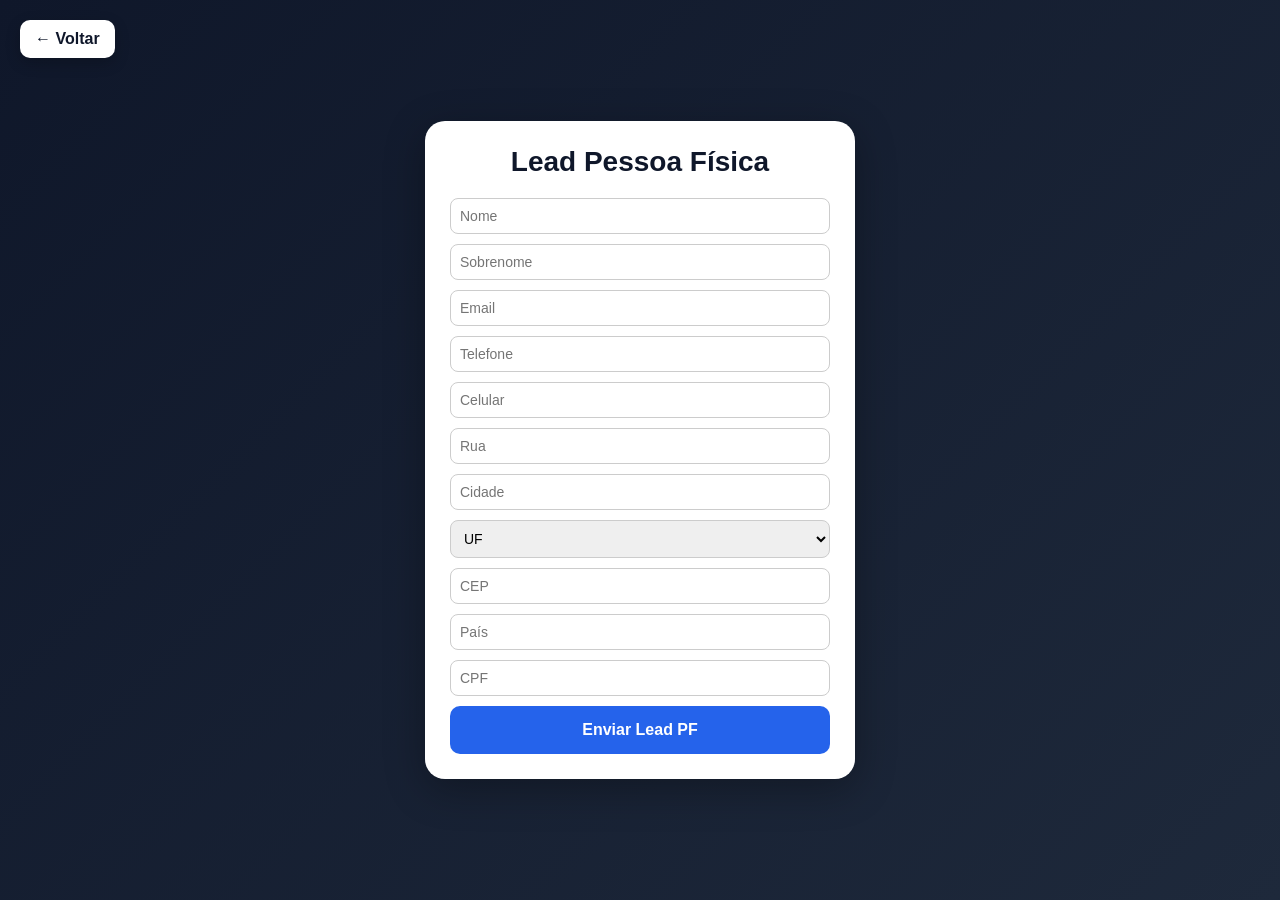
==== pf.html @ 28db8a4a "primeiro commit" ====
<!DOCTYPE html>
<html lang="pt-br">

<head>
  <meta charset="UTF-8">
  <meta name="viewport" content="width=device-width, initial-scale=1.0">

  <title>Pessoa Física</title>

  <link rel="stylesheet" href="style.css">

  <style>

    .form-container{
        margin:auto;
      background:white;

      width:100%;
        max-width:430px;

      padding:25px;

      border-radius:20px;

      box-shadow:0 10px 40px rgba(0,0,0,0.3);
    }

    form{
      display:flex;
      flex-direction:column;
      gap:10px;
    }

    input, select{
      padding:9px;

      border:1px solid #ccc;

      border-radius:8px;

      font-size:14px;
    }

    button{
      background:#2563eb;

      color:white;

      border:none;

      padding:15px;

      border-radius:10px;

      cursor:pointer;

      font-size:16px;

      font-weight:bold;
    }

    button:hover{
      background:#1d4ed8;
    }

    h2{
  margin-bottom:20px;
  text-align:center;
  color:#0f172a;
  font-size:28px;
}
.back-button{

  position:absolute;

  top:20px;

  left:20px;

  background:white;

  color:#0f172a;

  padding:10px 15px;

  border-radius:10px;

  text-decoration:none;

  font-weight:bold;

  box-shadow:0 5px 15px rgba(0,0,0,0.2);

  transition:0.3s;
}

.back-button:hover{
  transform:scale(1.05);
}
  </style>

</head>

<body>

<a href="index.html" class="back-button">
  ← Voltar
</a>

  <div class="form-container">

    <h2>Lead Pessoa Física</h2>

    <form action="https://test.salesforce.com/servlet/servlet.WebToLead?encoding=UTF-8&orgId=00Dbe000003M23E" method="POST">

      <input type="hidden" name="oid" value="00Dbe000003M23E">

      <input type="hidden" name="retURL" value="https://google.com">

      <input type="hidden" name="recordType" value="012be00000200oT">

      <input type="hidden" name="00Nbe000001nMBh" value="B2B">

      <input type="text" name="first_name" placeholder="Nome">

      <input type="text" name="last_name" placeholder="Sobrenome" required>

      <input type="email" name="email" placeholder="Email">

      <input type="text" name="phone" placeholder="Telefone">

      <input type="text" id="celular" name="mobile" placeholder="Celular">

      <input type="text" name="00Nbe000001oehd" placeholder="Rua">

      <input type="text" name="00Nbe000001oekr" placeholder="Cidade">

      <select name="00Nbe000001oemT">

        <option value="">UF</option>

        <option value="CE">CE</option>
        <option value="SP">SP</option>
        <option value="RJ">RJ</option>
        <option value="MG">MG</option>

      </select>

      <input type="text" name="00Nbe000001oeph" placeholder="CEP">

      <input type="text" name="00Nbe000001ocO6" placeholder="País">

      <input type="text" id="cpf" name="00Nbe000001ocj7" placeholder="CPF">

      <input type="hidden" name="lead_source" value="Site">

      <button type="submit">
        Enviar Lead PF
      </button>

    </form>

  </div>
<script>

const cpf = document.getElementById('cpf');

cpf.addEventListener('input', (e) => {

  let value = e.target.value;

  value = value.replace(/\D/g,'');

  value = value.replace(/(\d{3})(\d)/,'$1.$2');

  value = value.replace(/(\d{3})(\d)/,'$1.$2');

  value = value.replace(/(\d{3})(\d{1,2})$/,'$1-$2');

  e.target.value = value;

});

const celular = document.getElementById('celular');

celular.addEventListener('input', (e) => {

  let value = e.target.value;

  value = value.replace(/\D/g,'');

  value = value.replace(/^(\d{2})(\d)/g,'($1) $2');

  value = value.replace(/(\d)(\d{4})$/,'$1-$2');

  e.target.value = value;

});

</script>
</body>

</html>
---- style.css ----
*{
  margin:0;
  padding:0;
  box-sizing:border-box;
  font-family:Arial, Helvetica, sans-serif;
}

body{

  min-height:100vh;

  display:flex;

  justify-content:center;

  align-items:center;

  padding:40px 20px;

  background:linear-gradient(135deg,#0f172a,#1e293b);
}

.container{
  width:100%;
  display:flex;
  justify-content:center;
  align-items:center;
}

.card{
  background:white;

  width:400px;

  padding:50px;

  border-radius:20px;

  text-align:center;

  box-shadow:0 10px 40px rgba(0,0,0,0.3);
}

.card h1{
  color:#0f172a;
  margin-bottom:20px;
}

.card p{
  color:#64748b;
  margin-bottom:30px;
}

.buttons{
  display:flex;
  flex-direction:column;
  gap:20px;
}

.btn{
  background:#2563eb;

  color:white;

  text-decoration:none;

  padding:15px;

  border-radius:10px;

  transition:0.3s;

  font-weight:bold;
}

.btn:hover{
  background:#1d4ed8;

  transform:scale(1.03);
}

.card,
.form-container{

  animation:fadeIn 0.5s ease;
}

@keyframes fadeIn{

  from{
    opacity:0;
    transform:translateY(20px);
  }

  to{
    opacity:1;
    transform:translateY(0);
  }
}

input:focus,
select:focus{

  outline:none;

  border:1px solid #2563eb;

  box-shadow:0 0 10px rgba(37,99,235,0.3);
}

button{
  transition:0.3s;
}

button:hover{

  transform:translateY(-2px);

  box-shadow:0 10px 20px rgba(37,99,235,0.3);
}

.subtitle{

  display:block;

  margin-top:-10px;

  margin-bottom:30px;

  color:#64748b;

  font-size:14px;
}
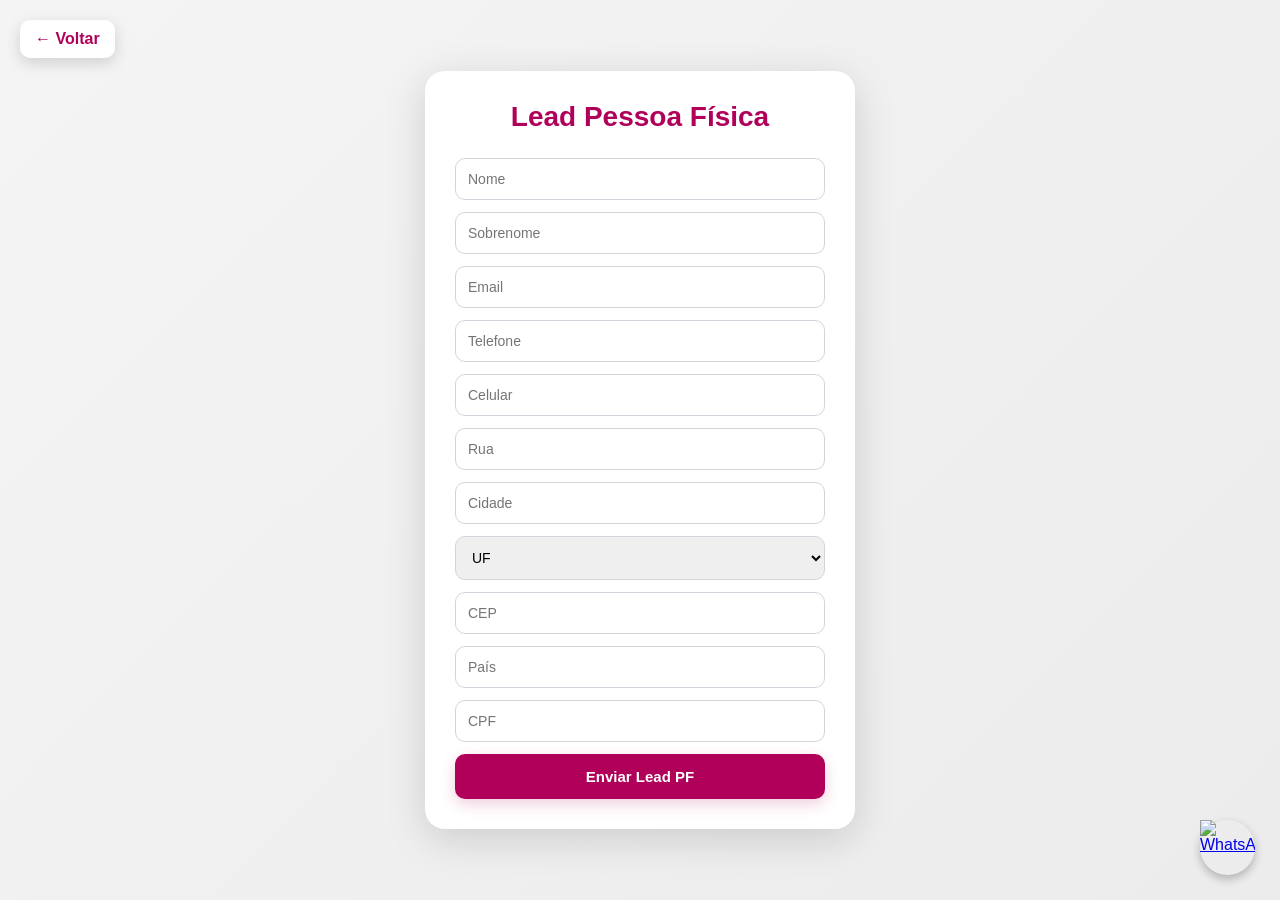
==== commit 45fac8ec: "style: padroniza formularios pf e pj" ====
--- a/pf.html
+++ b/pf.html
@@ -2,157 +2,142 @@
 <html lang="pt-br">
 
 <head>
+
   <meta charset="UTF-8">
+
   <meta name="viewport" content="width=device-width, initial-scale=1.0">
 
-  <title>Pessoa Física</title>
+  <title>Lead Pessoa Física</title>
 
   <link rel="stylesheet" href="style.css">
 
-  <style>
-
-    .form-container{
-        margin:auto;
-      background:white;
-
-      width:100%;
-        max-width:430px;
-
-      padding:25px;
-
-      border-radius:20px;
-
-      box-shadow:0 10px 40px rgba(0,0,0,0.3);
-    }
-
-    form{
-      display:flex;
-      flex-direction:column;
-      gap:10px;
-    }
-
-    input, select{
-      padding:9px;
-
-      border:1px solid #ccc;
-
-      border-radius:8px;
-
-      font-size:14px;
-    }
-
-    button{
-      background:#2563eb;
-
-      color:white;
-
-      border:none;
-
-      padding:15px;
-
-      border-radius:10px;
-
-      cursor:pointer;
-
-      font-size:16px;
-
-      font-weight:bold;
-    }
-
-    button:hover{
-      background:#1d4ed8;
-    }
-
-    h2{
-  margin-bottom:20px;
-  text-align:center;
-  color:#0f172a;
-  font-size:28px;
-}
-.back-button{
-
-  position:absolute;
-
-  top:20px;
-
-  left:20px;
-
-  background:white;
-
-  color:#0f172a;
-
-  padding:10px 15px;
-
-  border-radius:10px;
-
-  text-decoration:none;
-
-  font-weight:bold;
-
-  box-shadow:0 5px 15px rgba(0,0,0,0.2);
-
-  transition:0.3s;
-}
-
-.back-button:hover{
-  transform:scale(1.05);
-}
-  </style>
-
 </head>
 
 <body>
 
-<a href="index.html" class="back-button">
-  ← Voltar
-</a>
+  <a href="index.html" class="back-button">
+    ← Voltar
+  </a>
 
   <div class="form-container">
 
     <h2>Lead Pessoa Física</h2>
 
-    <form action="https://test.salesforce.com/servlet/servlet.WebToLead?encoding=UTF-8&orgId=00Dbe000003M23E" method="POST">
+    <form
+      action="https://test.salesforce.com/servlet/servlet.WebToLead?encoding=UTF-8&orgId=00Dbe000003M23E"
+      method="POST"
+    >
 
       <input type="hidden" name="oid" value="00Dbe000003M23E">
 
-      <input type="hidden" name="retURL" value="https://google.com">
+      <input type="hidden" name="retURL" value="https://www.frg.com.br/">
 
       <input type="hidden" name="recordType" value="012be00000200oT">
 
       <input type="hidden" name="00Nbe000001nMBh" value="B2B">
 
-      <input type="text" name="first_name" placeholder="Nome">
-
-      <input type="text" name="last_name" placeholder="Sobrenome" required>
-
-      <input type="email" name="email" placeholder="Email">
-
-      <input type="text" name="phone" placeholder="Telefone">
-
-      <input type="text" id="celular" name="mobile" placeholder="Celular">
-
-      <input type="text" name="00Nbe000001oehd" placeholder="Rua">
-
-      <input type="text" name="00Nbe000001oekr" placeholder="Cidade">
+      <input
+        type="text"
+        name="first_name"
+        placeholder="Nome"
+      >
+
+      <input
+        type="text"
+        name="last_name"
+        placeholder="Sobrenome"
+        required
+      >
+
+      <input
+        type="email"
+        name="email"
+        placeholder="Email"
+      >
+
+      <input
+        type="text"
+        name="phone"
+        placeholder="Telefone"
+      >
+
+      <input
+        type="text"
+        id="celular"
+        name="mobile"
+        placeholder="Celular"
+      >
+
+      <input
+        type="text"
+        name="00Nbe000001oehd"
+        placeholder="Rua"
+      >
+
+      <input
+        type="text"
+        name="00Nbe000001oekr"
+        placeholder="Cidade"
+      >
 
       <select name="00Nbe000001oemT">
 
         <option value="">UF</option>
 
+        <option value="AC">AC</option>
+        <option value="AL">AL</option>
+        <option value="AP">AP</option>
+        <option value="AM">AM</option>
+        <option value="BA">BA</option>
         <option value="CE">CE</option>
+        <option value="DF">DF</option>
+        <option value="ES">ES</option>
+        <option value="GO">GO</option>
+        <option value="MA">MA</option>
+        <option value="MT">MT</option>
+        <option value="MS">MS</option>
+        <option value="MG">MG</option>
+        <option value="PA">PA</option>
+        <option value="PB">PB</option>
+        <option value="PR">PR</option>
+        <option value="PE">PE</option>
+        <option value="PI">PI</option>
+        <option value="RJ">RJ</option>
+        <option value="RN">RN</option>
+        <option value="RS">RS</option>
+        <option value="RO">RO</option>
+        <option value="RR">RR</option>
+        <option value="SC">SC</option>
         <option value="SP">SP</option>
-        <option value="RJ">RJ</option>
-        <option value="MG">MG</option>
+        <option value="SE">SE</option>
+        <option value="TO">TO</option>
 
       </select>
 
-      <input type="text" name="00Nbe000001oeph" placeholder="CEP">
-
-      <input type="text" name="00Nbe000001ocO6" placeholder="País">
-
-      <input type="text" id="cpf" name="00Nbe000001ocj7" placeholder="CPF">
-
-      <input type="hidden" name="lead_source" value="Site">
+      <input
+        type="text"
+        name="00Nbe000001oeph"
+        placeholder="CEP"
+      >
+
+      <input
+        type="text"
+        name="00Nbe000001ocO6"
+        placeholder="País"
+      >
+
+      <input
+        type="text"
+        id="cpf"
+        name="00Nbe000001ocj7"
+        placeholder="CPF"
+      >
+
+      <input
+        type="hidden"
+        name="lead_source"
+        value="Site"
+      >
 
       <button type="submit">
         Enviar Lead PF
@@ -161,43 +146,61 @@
     </form>
 
   </div>
-<script>
-
-const cpf = document.getElementById('cpf');
-
-cpf.addEventListener('input', (e) => {
-
-  let value = e.target.value;
-
-  value = value.replace(/\D/g,'');
-
-  value = value.replace(/(\d{3})(\d)/,'$1.$2');
-
-  value = value.replace(/(\d{3})(\d)/,'$1.$2');
-
-  value = value.replace(/(\d{3})(\d{1,2})$/,'$1-$2');
-
-  e.target.value = value;
-
-});
-
-const celular = document.getElementById('celular');
-
-celular.addEventListener('input', (e) => {
-
-  let value = e.target.value;
-
-  value = value.replace(/\D/g,'');
-
-  value = value.replace(/^(\d{2})(\d)/g,'($1) $2');
-
-  value = value.replace(/(\d)(\d{4})$/,'$1-$2');
-
-  e.target.value = value;
-
-});
-
-</script>
+
+  <!-- Botão WhatsApp -->
+
+  <a
+    href="https://wa.me/5585988887777?text=Olá,%20gostaria%20de%20mais%20informações"
+    class="whatsapp-float"
+    target="_blank"
+    rel="noopener noreferrer"
+  >
+
+    <img
+      src="https://cdn-icons-png.flaticon.com/512/733/733585.png"
+      alt="WhatsApp"
+    >
+
+  </a>
+
+  <script>
+
+    const cpf = document.getElementById('cpf');
+
+    cpf.addEventListener('input', (e) => {
+
+      let value = e.target.value;
+
+      value = value.replace(/\D/g,'');
+
+      value = value.replace(/(\d{3})(\d)/,'$1.$2');
+
+      value = value.replace(/(\d{3})(\d)/,'$1.$2');
+
+      value = value.replace(/(\d{3})(\d{1,2})$/,'$1-$2');
+
+      e.target.value = value;
+
+    });
+
+    const celular = document.getElementById('celular');
+
+    celular.addEventListener('input', (e) => {
+
+      let value = e.target.value;
+
+      value = value.replace(/\D/g,'');
+
+      value = value.replace(/^(\d{2})(\d)/g,'($1) $2');
+
+      value = value.replace(/(\d)(\d{4})$/,'$1-$2');
+
+      e.target.value = value;
+
+    });
+
+  </script>
+
 </body>
 
 </html>
--- a/style.css
+++ b/style.css
@@ -17,17 +17,22 @@
 
   padding:40px 20px;
 
-  background:linear-gradient(135deg,#0f172a,#1e293b);
+  background:linear-gradient(135deg,#f4f4f4,#ececec);
 }
 
 .container{
+
   width:100%;
+
   display:flex;
+
   justify-content:center;
+
   align-items:center;
 }
 
 .card{
+
   background:white;
 
   width:400px;
@@ -38,27 +43,43 @@
 
   text-align:center;
 
-  box-shadow:0 10px 40px rgba(0,0,0,0.3);
+  box-shadow:0 10px 40px rgba(0,0,0,0.15);
+
+  animation:fadeIn 0.5s ease;
 }
 
 .card h1{
-  color:#0f172a;
+
+  color:#b0005a;
+
   margin-bottom:20px;
+
+  font-size:32px;
+
+  font-weight:bold;
 }
 
 .card p{
-  color:#64748b;
+
+  color:#5b5b5b;
+
   margin-bottom:30px;
+
+  font-size:15px;
 }
 
 .buttons{
+
   display:flex;
+
   flex-direction:column;
+
   gap:20px;
 }
 
 .btn{
-  background:#2563eb;
+
+  background:#b0005a;
 
   color:white;
 
@@ -68,66 +89,226 @@
 
   border-radius:10px;
 
-  transition:0.3s;
+  transition:all 0.3s ease;
 
   font-weight:bold;
+
+  box-shadow:0 5px 15px rgba(176,0,90,0.2);
 }
 
 .btn:hover{
-  background:#1d4ed8;
+
+  background:#a00050;
 
   transform:scale(1.03);
-}
-
-.card,
+
+  box-shadow:0 10px 20px rgba(176,0,90,0.3);
+}
+
 .form-container{
 
+  margin:auto;
+
+  background:white;
+
+  width:100%;
+  max-width:430px;
+
+  padding:30px;
+
+  border-radius:20px;
+
+  box-shadow:0 10px 40px rgba(0,0,0,0.15);
+
   animation:fadeIn 0.5s ease;
 }
 
+form{
+
+  display:flex;
+
+  flex-direction:column;
+
+  gap:12px;
+}
+
+input,
+select{
+
+  padding:12px;
+
+  border:1px solid #d1d5db;
+
+  border-radius:10px;
+
+  font-size:14px;
+
+  transition:all 0.3s ease;
+}
+
+input:focus,
+select:focus{
+
+  outline:none;
+
+  border:1px solid #b0005a;
+
+  box-shadow:0 0 10px rgba(176,0,90,0.25);
+}
+
+button{
+
+  background:#b0005a;
+
+  color:white;
+
+  border:none;
+
+  padding:14px;
+
+  border-radius:10px;
+
+  cursor:pointer;
+
+  font-size:15px;
+
+  font-weight:bold;
+
+  transition:all 0.3s ease;
+
+  box-shadow:0 5px 15px rgba(176,0,90,0.2);
+}
+
+button:hover{
+
+  background:#a00050;
+
+  transform:translateY(-2px);
+
+  box-shadow:0 10px 20px rgba(176,0,90,0.25);
+}
+
+h2{
+
+  margin-bottom:25px;
+
+  text-align:center;
+
+  color:#b0005a;
+
+  font-size:28px;
+}
+
+.subtitle{
+
+  display:block;
+
+  margin-top:-10px;
+
+  margin-bottom:30px;
+
+  color:#5b5b5b;
+
+  font-size:14px;
+
+  font-weight:500;
+}
+
+.back-button{
+
+  position:absolute;
+
+  top:20px;
+
+  left:20px;
+
+  z-index:999;
+
+  background:white;
+
+  color:#b0005a;
+
+  padding:10px 15px;
+
+  border-radius:10px;
+
+  text-decoration:none;
+
+  font-weight:bold;
+
+  box-shadow:0 5px 15px rgba(0,0,0,0.15);
+
+  transition:all 0.3s ease;
+}
+
+.back-button:hover{
+
+  transform:scale(1.05);
+
+  background:#fafafa;
+}
+
+.logo{
+
+  width:220px;
+
+  display:block;
+
+  margin:0 auto 20px auto;
+}
+
 @keyframes fadeIn{
 
   from{
+
     opacity:0;
+
     transform:translateY(20px);
   }
 
   to{
+
     opacity:1;
+
     transform:translateY(0);
   }
 }
 
-input:focus,
-select:focus{
-
-  outline:none;
-
-  border:1px solid #2563eb;
-
-  box-shadow:0 0 10px rgba(37,99,235,0.3);
-}
-
-button{
-  transition:0.3s;
-}
-
-button:hover{
-
-  transform:translateY(-2px);
-
-  box-shadow:0 10px 20px rgba(37,99,235,0.3);
-}
-
-.subtitle{
-
-  display:block;
-
-  margin-top:-10px;
-
-  margin-bottom:30px;
-
-  color:#64748b;
-
-  font-size:14px;
+/* =========================
+   WhatsApp Floating Button
+========================= */
+
+.whatsapp-float {
+
+  position: fixed;
+
+  width: 55px;
+  height: 55px;
+
+  bottom: 25px;
+  right: 25px;
+
+  z-index: 1000;
+
+  border-radius: 50%;
+
+  display: flex;
+
+  justify-content: center;
+  align-items: center;
+
+  box-shadow:0 4px 10px rgba(0,0,0,0.25);
+
+  transition:all 0.3s ease;
+}
+
+.whatsapp-float:hover {
+
+  transform:scale(1.1);
+}
+
+.whatsapp-float img {
+
+  width:55px;
+  height:55px;
 }
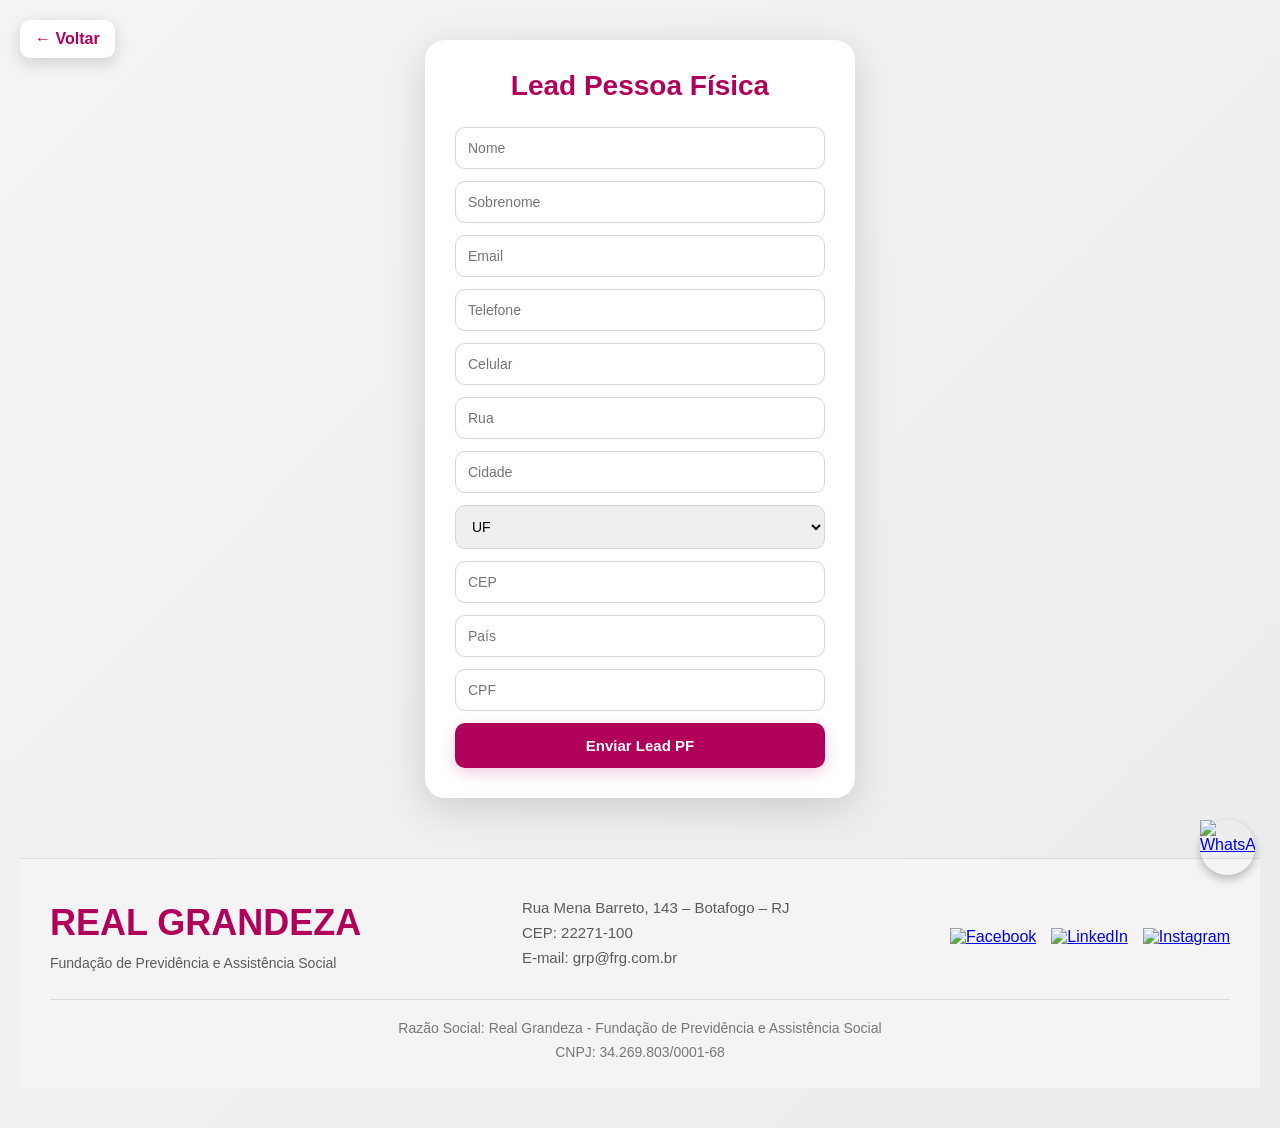
==== commit 118eb552: "feat: adiciona footer institucional nos formularios" ====
--- a/pf.html
+++ b/pf.html
@@ -19,131 +19,135 @@
     ← Voltar
   </a>
 
-  <div class="form-container">
-
-    <h2>Lead Pessoa Física</h2>
-
-    <form
-      action="https://test.salesforce.com/servlet/servlet.WebToLead?encoding=UTF-8&orgId=00Dbe000003M23E"
-      method="POST"
-    >
-
-      <input type="hidden" name="oid" value="00Dbe000003M23E">
-
-      <input type="hidden" name="retURL" value="https://www.frg.com.br/">
-
-      <input type="hidden" name="recordType" value="012be00000200oT">
-
-      <input type="hidden" name="00Nbe000001nMBh" value="B2B">
-
-      <input
-        type="text"
-        name="first_name"
-        placeholder="Nome"
+  <div class="container">
+
+    <div class="form-container">
+
+      <h2>Lead Pessoa Física</h2>
+
+      <form
+        action="https://test.salesforce.com/servlet/servlet.WebToLead?encoding=UTF-8&orgId=00Dbe000003M23E"
+        method="POST"
       >
 
-      <input
-        type="text"
-        name="last_name"
-        placeholder="Sobrenome"
-        required
-      >
-
-      <input
-        type="email"
-        name="email"
-        placeholder="Email"
-      >
-
-      <input
-        type="text"
-        name="phone"
-        placeholder="Telefone"
-      >
-
-      <input
-        type="text"
-        id="celular"
-        name="mobile"
-        placeholder="Celular"
-      >
-
-      <input
-        type="text"
-        name="00Nbe000001oehd"
-        placeholder="Rua"
-      >
-
-      <input
-        type="text"
-        name="00Nbe000001oekr"
-        placeholder="Cidade"
-      >
-
-      <select name="00Nbe000001oemT">
-
-        <option value="">UF</option>
-
-        <option value="AC">AC</option>
-        <option value="AL">AL</option>
-        <option value="AP">AP</option>
-        <option value="AM">AM</option>
-        <option value="BA">BA</option>
-        <option value="CE">CE</option>
-        <option value="DF">DF</option>
-        <option value="ES">ES</option>
-        <option value="GO">GO</option>
-        <option value="MA">MA</option>
-        <option value="MT">MT</option>
-        <option value="MS">MS</option>
-        <option value="MG">MG</option>
-        <option value="PA">PA</option>
-        <option value="PB">PB</option>
-        <option value="PR">PR</option>
-        <option value="PE">PE</option>
-        <option value="PI">PI</option>
-        <option value="RJ">RJ</option>
-        <option value="RN">RN</option>
-        <option value="RS">RS</option>
-        <option value="RO">RO</option>
-        <option value="RR">RR</option>
-        <option value="SC">SC</option>
-        <option value="SP">SP</option>
-        <option value="SE">SE</option>
-        <option value="TO">TO</option>
-
-      </select>
-
-      <input
-        type="text"
-        name="00Nbe000001oeph"
-        placeholder="CEP"
-      >
-
-      <input
-        type="text"
-        name="00Nbe000001ocO6"
-        placeholder="País"
-      >
-
-      <input
-        type="text"
-        id="cpf"
-        name="00Nbe000001ocj7"
-        placeholder="CPF"
-      >
-
-      <input
-        type="hidden"
-        name="lead_source"
-        value="Site"
-      >
-
-      <button type="submit">
-        Enviar Lead PF
-      </button>
-
-    </form>
+        <input type="hidden" name="oid" value="00Dbe000003M23E">
+
+        <input type="hidden" name="retURL" value="https://www.frg.com.br/">
+
+        <input type="hidden" name="recordType" value="012be00000200oT">
+
+        <input type="hidden" name="00Nbe000001nMBh" value="B2B">
+
+        <input
+          type="text"
+          name="first_name"
+          placeholder="Nome"
+        >
+
+        <input
+          type="text"
+          name="last_name"
+          placeholder="Sobrenome"
+          required
+        >
+
+        <input
+          type="email"
+          name="email"
+          placeholder="Email"
+        >
+
+        <input
+          type="text"
+          name="phone"
+          placeholder="Telefone"
+        >
+
+        <input
+          type="text"
+          id="celular"
+          name="mobile"
+          placeholder="Celular"
+        >
+
+        <input
+          type="text"
+          name="00Nbe000001oehd"
+          placeholder="Rua"
+        >
+
+        <input
+          type="text"
+          name="00Nbe000001oekr"
+          placeholder="Cidade"
+        >
+
+        <select name="00Nbe000001oemT">
+
+          <option value="">UF</option>
+
+          <option value="AC">AC</option>
+          <option value="AL">AL</option>
+          <option value="AP">AP</option>
+          <option value="AM">AM</option>
+          <option value="BA">BA</option>
+          <option value="CE">CE</option>
+          <option value="DF">DF</option>
+          <option value="ES">ES</option>
+          <option value="GO">GO</option>
+          <option value="MA">MA</option>
+          <option value="MT">MT</option>
+          <option value="MS">MS</option>
+          <option value="MG">MG</option>
+          <option value="PA">PA</option>
+          <option value="PB">PB</option>
+          <option value="PR">PR</option>
+          <option value="PE">PE</option>
+          <option value="PI">PI</option>
+          <option value="RJ">RJ</option>
+          <option value="RN">RN</option>
+          <option value="RS">RS</option>
+          <option value="RO">RO</option>
+          <option value="RR">RR</option>
+          <option value="SC">SC</option>
+          <option value="SP">SP</option>
+          <option value="SE">SE</option>
+          <option value="TO">TO</option>
+
+        </select>
+
+        <input
+          type="text"
+          name="00Nbe000001oeph"
+          placeholder="CEP"
+        >
+
+        <input
+          type="text"
+          name="00Nbe000001ocO6"
+          placeholder="País"
+        >
+
+        <input
+          type="text"
+          id="cpf"
+          name="00Nbe000001ocj7"
+          placeholder="CPF"
+        >
+
+        <input
+          type="hidden"
+          name="lead_source"
+          value="Site"
+        >
+
+        <button type="submit">
+          Enviar Lead PF
+        </button>
+
+      </form>
+
+    </div>
 
   </div>
 
@@ -163,6 +167,79 @@
 
   </a>
 
+  <!-- Footer -->
+
+  <footer class="footer">
+
+    <div class="footer-top">
+
+      <div class="footer-logo">
+
+        <h2>REAL GRANDEZA</h2>
+
+        <span>
+          Fundação de Previdência e Assistência Social
+        </span>
+
+      </div>
+
+      <div class="footer-contact">
+
+        <p>
+          Rua Mena Barreto, 143 – Botafogo – RJ
+        </p>
+
+        <p>
+          CEP: 22271-100
+        </p>
+
+        <p>
+          E-mail: grp@frg.com.br
+        </p>
+
+      </div>
+
+      <div class="footer-social">
+
+        <a href="#">
+          <img
+            src="https://cdn-icons-png.flaticon.com/512/733/733547.png"
+            alt="Facebook"
+          >
+        </a>
+
+        <a href="#">
+          <img
+            src="https://cdn-icons-png.flaticon.com/512/3536/3536505.png"
+            alt="LinkedIn"
+          >
+        </a>
+
+        <a href="#">
+          <img
+            src="https://cdn-icons-png.flaticon.com/512/2111/2111463.png"
+            alt="Instagram"
+          >
+        </a>
+
+      </div>
+
+    </div>
+
+    <div class="footer-bottom">
+
+      <p>
+        Razão Social: Real Grandeza - Fundação de Previdência e Assistência Social
+      </p>
+
+      <p>
+        CNPJ: 34.269.803/0001-68
+      </p>
+
+    </div>
+
+  </footer>
+
   <script>
 
     const cpf = document.getElementById('cpf');
--- a/style.css
+++ b/style.css
@@ -9,26 +9,22 @@
 
   min-height:100vh;
 
+  padding:40px 20px;
+
+  background:linear-gradient(135deg,#f4f4f4,#ececec);
+}
+
+.container{
+
+  width:100%;
+
   display:flex;
 
   justify-content:center;
 
   align-items:center;
 
-  padding:40px 20px;
-
-  background:linear-gradient(135deg,#f4f4f4,#ececec);
-}
-
-.container{
-
-  width:100%;
-
-  display:flex;
-
-  justify-content:center;
-
-  align-items:center;
+  min-height:80vh;
 }
 
 .card{
@@ -311,4 +307,142 @@
 
   width:55px;
   height:55px;
+}
+
+/* =========================
+   Footer
+========================= */
+
+.footer{
+
+  width:100%;
+
+  background:#f4f4f4;
+
+  padding:40px 30px 20px;
+
+  margin-top:60px;
+
+  border-top:1px solid #ddd;
+}
+
+.footer-top{
+
+  display:flex;
+
+  justify-content:space-between;
+
+  align-items:center;
+
+  flex-wrap:wrap;
+
+  gap:30px;
+
+  margin-bottom:25px;
+}
+
+.footer-logo h2{
+
+  color:#b0005a;
+
+  font-size:36px;
+
+  margin-bottom:10px;
+}
+
+.footer-logo span{
+
+  color:#5b5b5b;
+
+  font-size:14px;
+}
+
+.footer-contact p{
+
+  color:#5b5b5b;
+
+  margin-bottom:8px;
+
+  font-size:15px;
+}
+
+.footer-social{
+
+  display:flex;
+
+  gap:15px;
+}
+
+.footer-social img{
+
+  width:45px;
+
+  transition:all 0.3s ease;
+}
+
+.footer-social img:hover{
+
+  transform:scale(1.1);
+}
+
+.footer-bottom{
+
+  border-top:1px solid #ddd;
+
+  padding-top:20px;
+
+  text-align:center;
+}
+
+.footer-bottom p{
+
+  color:#777;
+
+  margin-bottom:8px;
+
+  font-size:14px;
+}
+
+/* =========================
+   Responsividade
+========================= */
+
+@media(max-width:768px){
+
+  .card,
+  .form-container{
+
+    width:100%;
+
+    padding:30px 20px;
+  }
+
+  .footer-top{
+
+    flex-direction:column;
+
+    text-align:center;
+  }
+
+  .footer-social{
+
+    justify-content:center;
+  }
+
+  .footer-logo h2{
+
+    font-size:28px;
+  }
+
+  .back-button{
+
+    position:relative;
+
+    top:0;
+    left:0;
+
+    display:inline-block;
+
+    margin-bottom:20px;
+  }
 }
